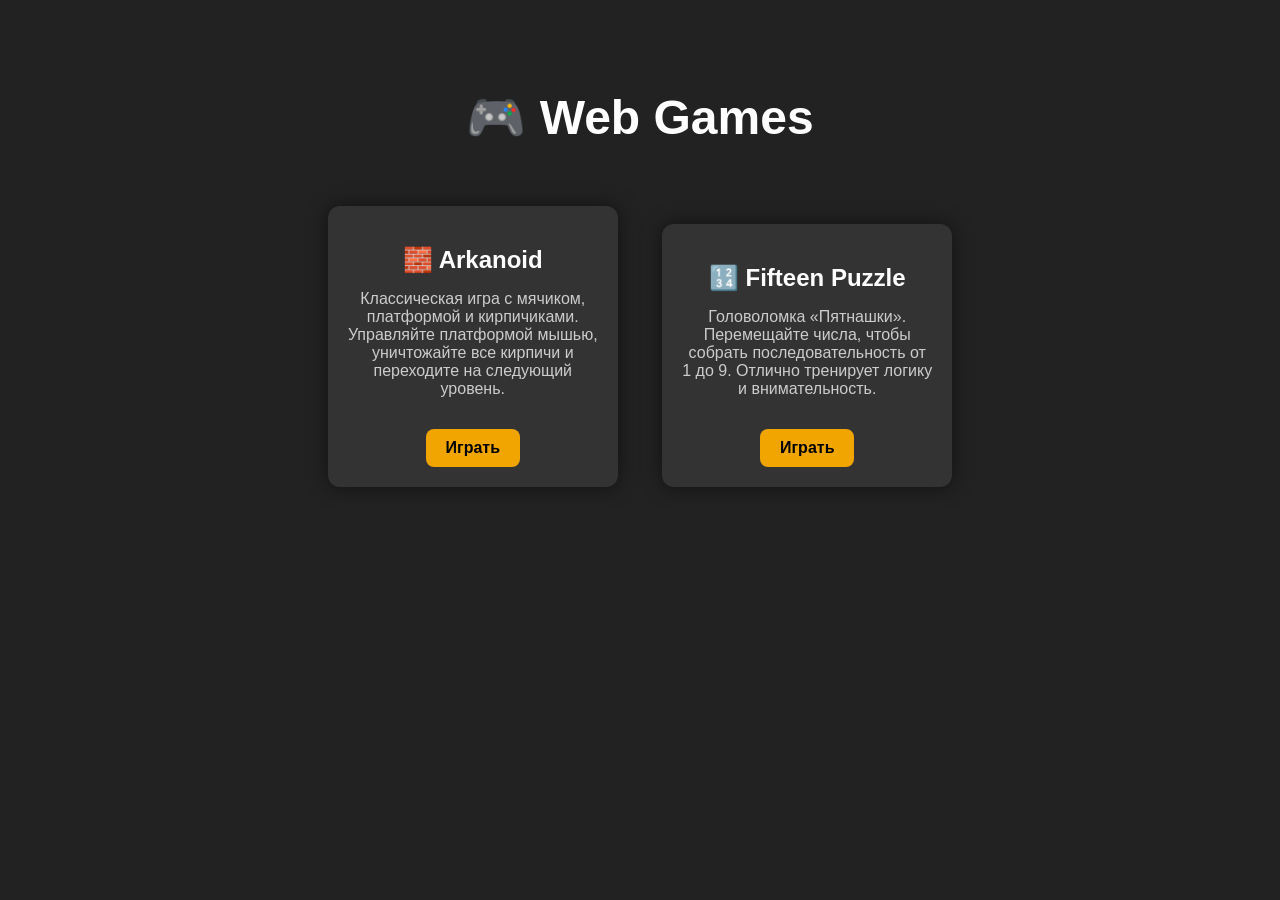
==== index.html @ 52d33527 "Create index.html" ====
<!DOCTYPE html>
<html lang="ru">
<head>
<meta charset="UTF-8">
<title>Web Games</title>
<style>
  body {
    font-family: Arial, sans-serif;
    text-align: center;
    background: #222;
    color: #fff;
    padding: 50px;
  }
  h1 {
    margin-bottom: 40px;
    font-size: 48px;
  }
  .game-card {
    display: inline-block;
    width: 250px;
    margin: 20px;
    padding: 20px;
    background: #333;
    border-radius: 12px;
    box-shadow: 0 0 20px rgba(0,0,0,0.5);
    transition: transform 0.3s, background 0.3s;
  }
  .game-card:hover {
    transform: translateY(-5px);
    background: #444;
  }
  .game-card h2 {
    font-size: 24px;
    margin-bottom: 10px;
  }
  .game-card p {
    font-size: 16px;
    color: #ccc;
    min-height: 60px;
  }
  .game-card a {
    display: inline-block;
    margin-top: 15px;
    padding: 10px 20px;
    background: #f0a500;
    color: #000;
    text-decoration: none;
    border-radius: 8px;
    font-weight: bold;
    transition: background 0.3s;
  }
  .game-card a:hover {
    background: #ffdc73;
  }
</style>
</head>
<body>

<h1>🎮 Web Games</h1>

<div class="game-card">
  <h2>🧱 Arkanoid</h2>
  <p>Классическая игра с мячиком, платформой и кирпичиками. Управляйте платформой мышью, уничтожайте все кирпичи и переходите на следующий уровень.</p>
  <a href="arkanoid/index.html" target="_blank">Играть</a>
</div>

<div class="game-card">
  <h2>🔢 Fifteen Puzzle</h2>
  <p>Головоломка «Пятнашки». Перемещайте числа, чтобы собрать последовательность от 1 до 9. Отлично тренирует логику и внимательность.</p>
  <a href="fifteen/index.html" target="_blank">Играть</a>
</div>

</body>
</html>
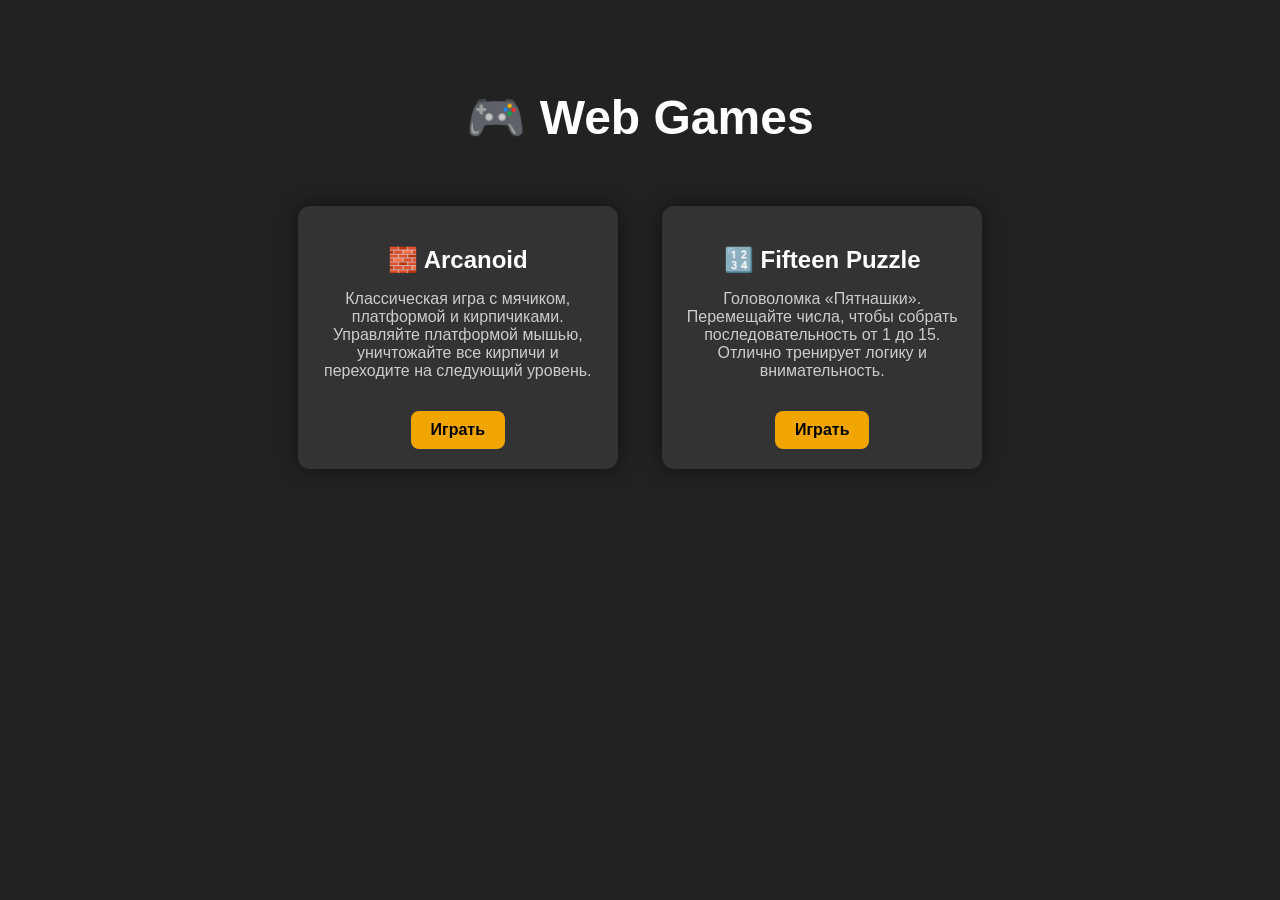
==== commit 8a9bacc2: "Update index.html" ====
--- a/index.html
+++ b/index.html
@@ -17,7 +17,7 @@
   }
   .game-card {
     display: inline-block;
-    width: 250px;
+    width: 280px;
     margin: 20px;
     padding: 20px;
     background: #333;
@@ -59,16 +59,16 @@
 <h1>🎮 Web Games</h1>
 
 <div class="game-card">
-  <h2>🧱 Arkanoid</h2>
+  <h2>🧱 Arcanoid</h2>
   <p>Классическая игра с мячиком, платформой и кирпичиками. Управляйте платформой мышью, уничтожайте все кирпичи и переходите на следующий уровень.</p>
-  <a href="arkanoid/index.html" target="_blank">Играть</a>
+  <a href="Arcanoid/index.html" target="_blank">Играть</a>
 </div>
 
 <div class="game-card">
   <h2>🔢 Fifteen Puzzle</h2>
-  <p>Головоломка «Пятнашки». Перемещайте числа, чтобы собрать последовательность от 1 до 9. Отлично тренирует логику и внимательность.</p>
-  <a href="fifteen/index.html" target="_blank">Играть</a>
+  <p>Головоломка «Пятнашки». Перемещайте числа, чтобы собрать последовательность от 1 до 15. Отлично тренирует логику и внимательность.</p>
+  <a href="Fifteen Pazzle/index.html" target="_blank">Играть</a>
 </div>
 
 </body>
-</html>
+</html>
